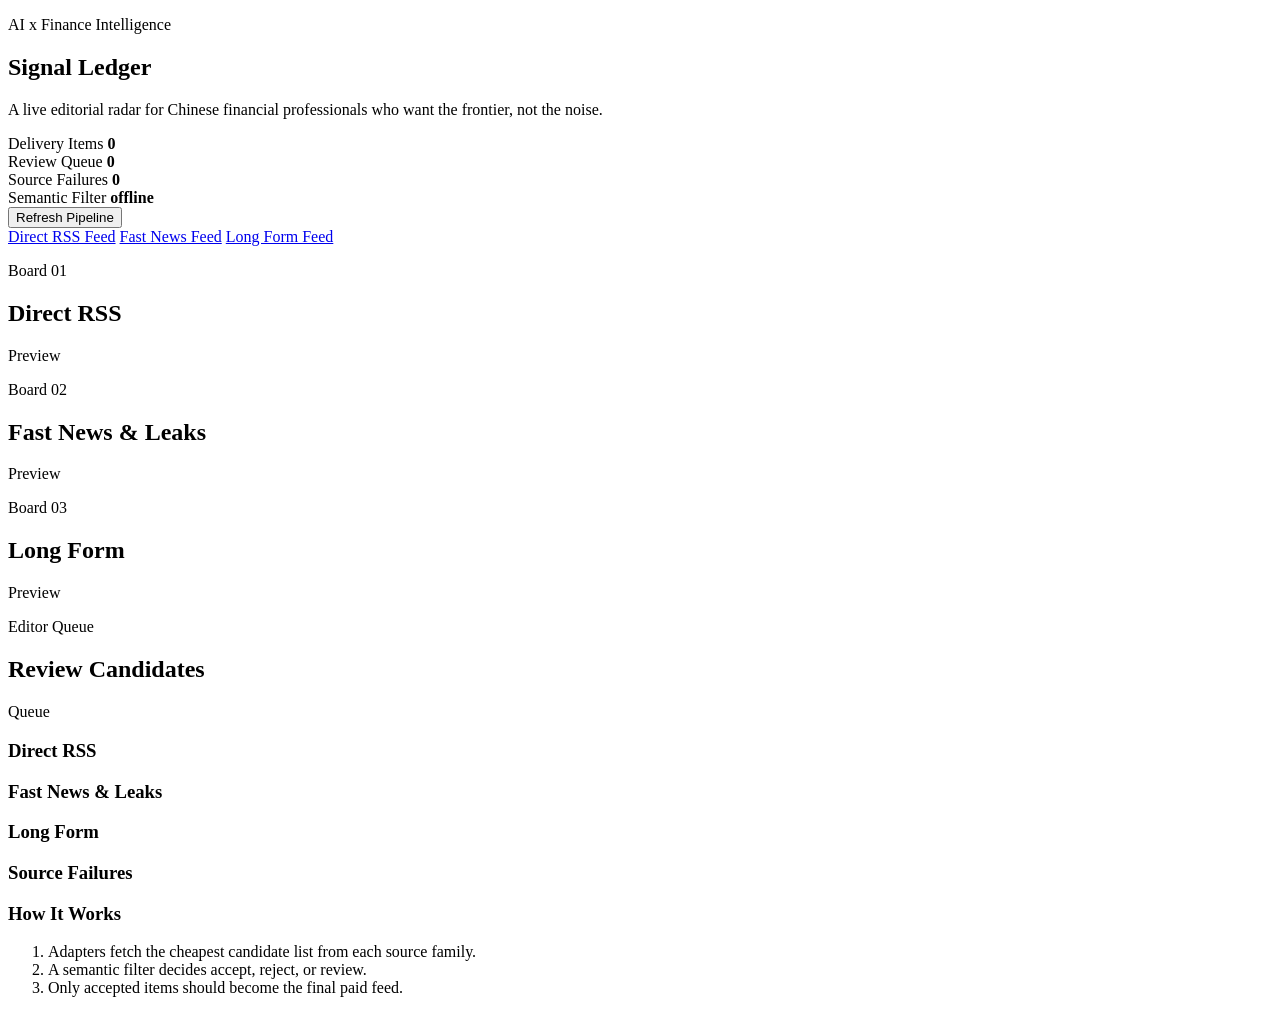
==== web/index.html @ e7117d26 "Publish latest AI x Finance snapshot" ====
<!doctype html>
<html lang="en">
  <head>
    <meta charset="UTF-8" />
    <meta name="viewport" content="width=device-width, initial-scale=1.0" />
    <title>Signal Ledger</title>
    <link rel="preconnect" href="https://fonts.googleapis.com" />
    <link rel="preconnect" href="https://fonts.gstatic.com" crossorigin />
    <link
      href="https://fonts.googleapis.com/css2?family=Fraunces:opsz,wght@9..144,500;9..144,700&family=IBM+Plex+Mono:wght@400;500&family=Instrument+Sans:wght@400;500;600&display=swap"
      rel="stylesheet"
    />
    <link rel="stylesheet" href="/assets/styles.css" />
  </head>
  <body>
    <div class="noise"></div>
    <main class="shell">
      <section class="hero">
        <div class="hero-copy">
          <p class="eyebrow">AI x Finance Intelligence</p>
          <h1>Signal Ledger</h1>
          <p class="lede">
            A live editorial radar for Chinese financial professionals who want
            the frontier, not the noise.
          </p>
        </div>
        <div class="hero-panel">
          <div class="stat">
            <span class="stat-label">Delivery Items</span>
            <strong id="total-delivery">0</strong>
          </div>
          <div class="stat">
            <span class="stat-label">Review Queue</span>
            <strong id="total-review">0</strong>
          </div>
          <div class="stat">
            <span class="stat-label">Source Failures</span>
            <strong id="total-failures">0</strong>
          </div>
          <div class="stat">
            <span class="stat-label">Semantic Filter</span>
            <strong id="provider-status">offline</strong>
          </div>
        </div>
      </section>

      <section class="controls">
        <button id="refresh-button" class="primary">Refresh Pipeline</button>
        <div class="feed-links">
          <a href="/feeds/direct_rss.xml" target="_blank">Direct RSS Feed</a>
          <a href="/feeds/fast_news_and_leaks.xml" target="_blank">Fast News Feed</a>
          <a href="/feeds/long_form.xml" target="_blank">Long Form Feed</a>
        </div>
      </section>

      <section class="boards">
        <article class="board">
          <div class="board-head">
            <div>
              <p class="board-tag">Board 01</p>
              <h2>Direct RSS</h2>
            </div>
            <span class="board-status" id="direct-status">Preview</span>
          </div>
          <div class="card-grid" id="direct_rss"></div>
        </article>

        <article class="board">
          <div class="board-head">
            <div>
              <p class="board-tag">Board 02</p>
              <h2>Fast News & Leaks</h2>
            </div>
            <span class="board-status" id="fast-status">Preview</span>
          </div>
          <div class="card-grid" id="fast_news_and_leaks"></div>
        </article>

        <article class="board">
          <div class="board-head">
            <div>
              <p class="board-tag">Board 03</p>
              <h2>Long Form</h2>
            </div>
            <span class="board-status" id="long-status">Preview</span>
          </div>
          <div class="card-grid" id="long_form"></div>
        </article>
      </section>

      <section class="boards secondary-boards">
        <article class="board review-board">
          <div class="board-head">
            <div>
              <p class="board-tag">Editor Queue</p>
              <h2>Review Candidates</h2>
            </div>
            <span class="board-status" id="review-status">Queue</span>
          </div>
          <div class="review-grid">
            <div class="review-column">
              <h3>Direct RSS</h3>
              <div class="mini-grid" id="direct_rss_review"></div>
            </div>
            <div class="review-column">
              <h3>Fast News & Leaks</h3>
              <div class="mini-grid" id="fast_news_and_leaks_review"></div>
            </div>
            <div class="review-column">
              <h3>Long Form</h3>
              <div class="mini-grid" id="long_form_review"></div>
            </div>
          </div>
        </article>
      </section>

      <section class="footer-panels">
        <article class="panel">
          <h3>Source Failures</h3>
          <ul id="failures"></ul>
        </article>
        <article class="panel">
          <h3>How It Works</h3>
          <ol>
            <li>Adapters fetch the cheapest candidate list from each source family.</li>
            <li>A semantic filter decides accept, reject, or review.</li>
            <li>Only accepted items should become the final paid feed.</li>
          </ol>
        </article>
      </section>
    </main>
    <script src="/assets/app.js" defer></script>
  </body>
</html>
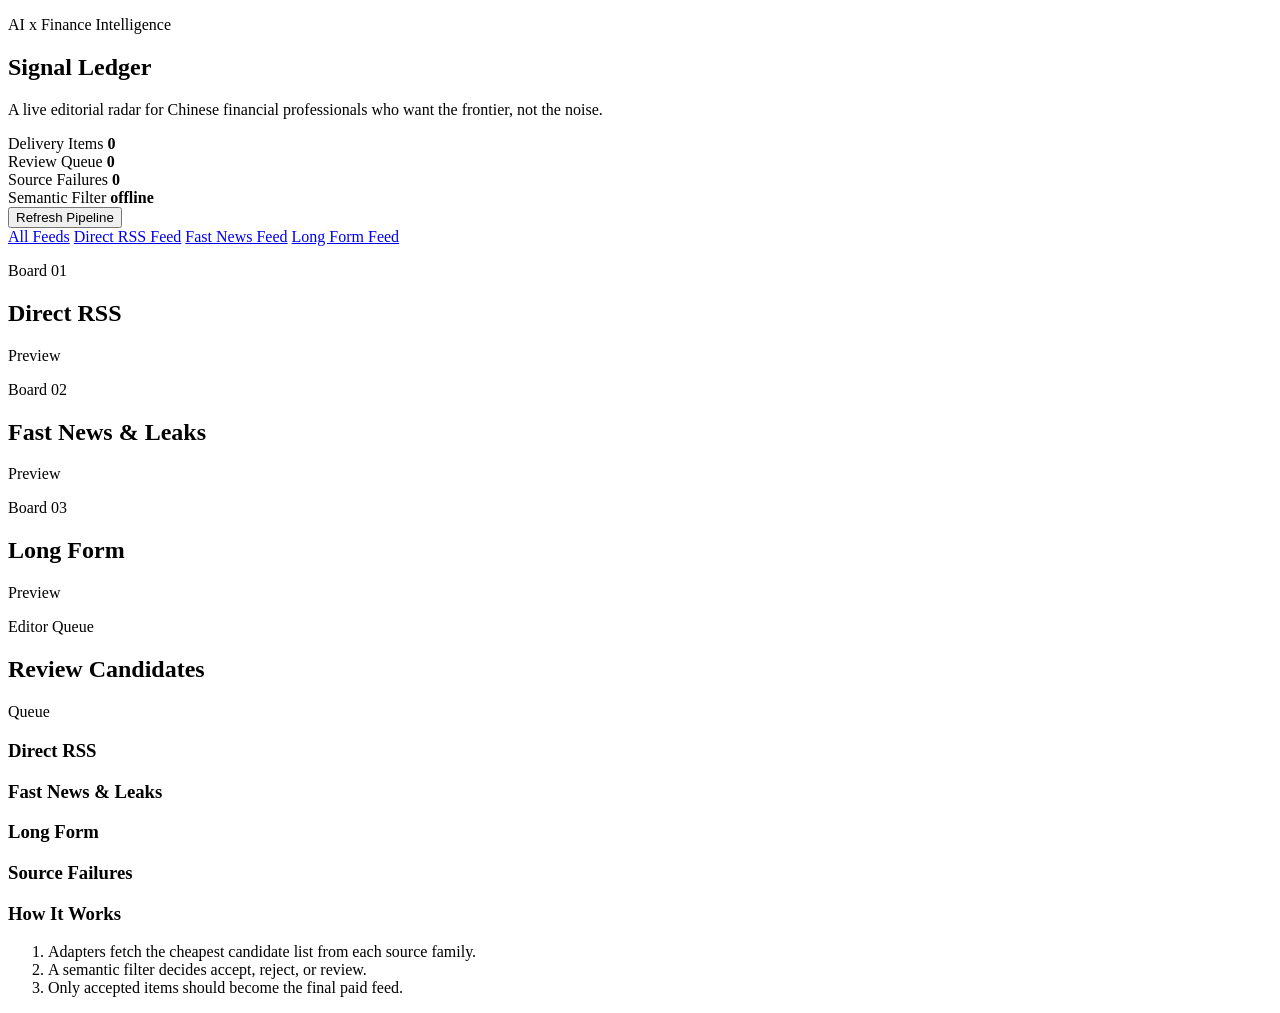
==== commit c537cdf5: "Add combined all feed" ====
--- a/web/index.html
+++ b/web/index.html
@@ -47,6 +47,7 @@
       <section class="controls">
         <button id="refresh-button" class="primary">Refresh Pipeline</button>
         <div class="feed-links">
+          <a href="/feeds/all.xml" target="_blank">All Feeds</a>
           <a href="/feeds/direct_rss.xml" target="_blank">Direct RSS Feed</a>
           <a href="/feeds/fast_news_and_leaks.xml" target="_blank">Fast News Feed</a>
           <a href="/feeds/long_form.xml" target="_blank">Long Form Feed</a>
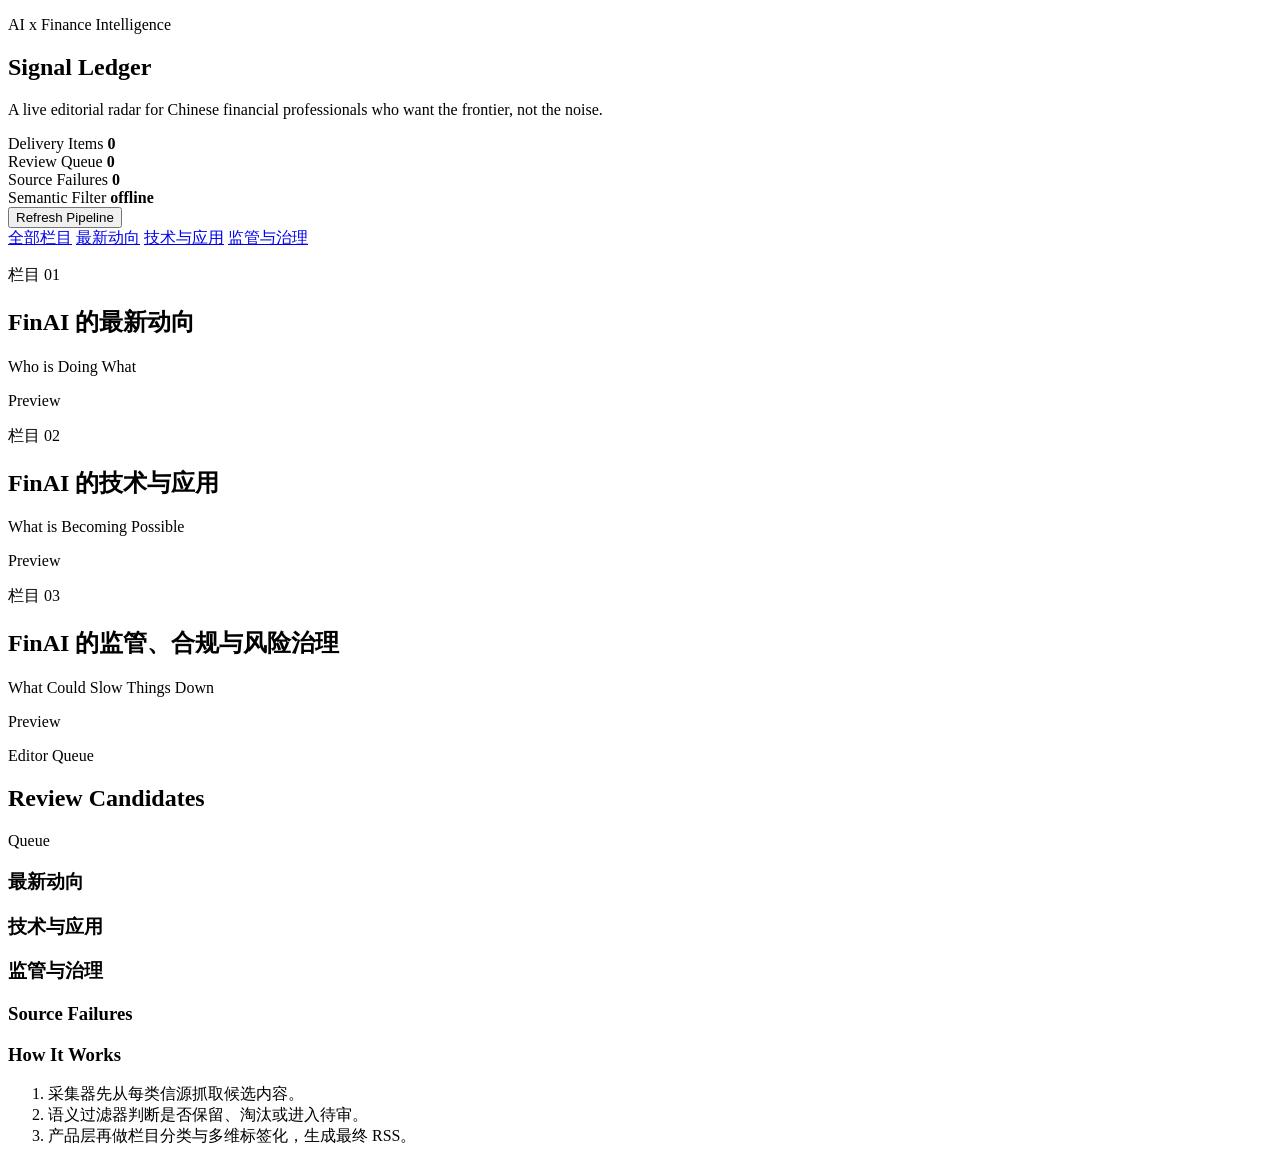
==== commit 1d0a7667: "Fix missing blue RSS links" ====
--- a/web/index.html
+++ b/web/index.html
@@ -47,10 +47,10 @@
       <section class="controls">
         <button id="refresh-button" class="primary">Refresh Pipeline</button>
         <div class="feed-links">
-          <a href="/feeds/all.xml" target="_blank">All Feeds</a>
-          <a href="/feeds/direct_rss.xml" target="_blank">Direct RSS Feed</a>
-          <a href="/feeds/fast_news_and_leaks.xml" target="_blank">Fast News Feed</a>
-          <a href="/feeds/long_form.xml" target="_blank">Long Form Feed</a>
+          <a href="/feeds/all.xml" target="_blank">全部栏目</a>
+          <a href="/feeds/direct_rss.xml" target="_blank">最新动向</a>
+          <a href="/feeds/fast_news_and_leaks.xml" target="_blank">技术与应用</a>
+          <a href="/feeds/long_form.xml" target="_blank">监管与治理</a>
         </div>
       </section>
 
@@ -58,33 +58,39 @@
         <article class="board">
           <div class="board-head">
             <div>
-              <p class="board-tag">Board 01</p>
-              <h2>Direct RSS</h2>
+              <p class="board-tag" id="direct-tag">栏目 01</p>
+              <h2 id="direct-title">FinAI 的最新动向</h2>
+              <p class="board-subtitle" id="direct-subtitle">Who is Doing What</p>
             </div>
             <span class="board-status" id="direct-status">Preview</span>
           </div>
+          <p class="board-description" id="direct-description"></p>
           <div class="card-grid" id="direct_rss"></div>
         </article>
 
         <article class="board">
           <div class="board-head">
             <div>
-              <p class="board-tag">Board 02</p>
-              <h2>Fast News & Leaks</h2>
+              <p class="board-tag" id="fast-tag">栏目 02</p>
+              <h2 id="fast-title">FinAI 的技术与应用</h2>
+              <p class="board-subtitle" id="fast-subtitle">What is Becoming Possible</p>
             </div>
             <span class="board-status" id="fast-status">Preview</span>
           </div>
+          <p class="board-description" id="fast-description"></p>
           <div class="card-grid" id="fast_news_and_leaks"></div>
         </article>
 
         <article class="board">
           <div class="board-head">
             <div>
-              <p class="board-tag">Board 03</p>
-              <h2>Long Form</h2>
+              <p class="board-tag" id="long-tag">栏目 03</p>
+              <h2 id="long-title">FinAI 的监管、合规与风险治理</h2>
+              <p class="board-subtitle" id="long-subtitle">What Could Slow Things Down</p>
             </div>
             <span class="board-status" id="long-status">Preview</span>
           </div>
+          <p class="board-description" id="long-description"></p>
           <div class="card-grid" id="long_form"></div>
         </article>
       </section>
@@ -100,15 +106,15 @@
           </div>
           <div class="review-grid">
             <div class="review-column">
-              <h3>Direct RSS</h3>
+              <h3>最新动向</h3>
               <div class="mini-grid" id="direct_rss_review"></div>
             </div>
             <div class="review-column">
-              <h3>Fast News & Leaks</h3>
+              <h3>技术与应用</h3>
               <div class="mini-grid" id="fast_news_and_leaks_review"></div>
             </div>
             <div class="review-column">
-              <h3>Long Form</h3>
+              <h3>监管与治理</h3>
               <div class="mini-grid" id="long_form_review"></div>
             </div>
           </div>
@@ -123,9 +129,9 @@
         <article class="panel">
           <h3>How It Works</h3>
           <ol>
-            <li>Adapters fetch the cheapest candidate list from each source family.</li>
-            <li>A semantic filter decides accept, reject, or review.</li>
-            <li>Only accepted items should become the final paid feed.</li>
+            <li>采集器先从每类信源抓取候选内容。</li>
+            <li>语义过滤器判断是否保留、淘汰或进入待审。</li>
+            <li>产品层再做栏目分类与多维标签化，生成最终 RSS。</li>
           </ol>
         </article>
       </section>
